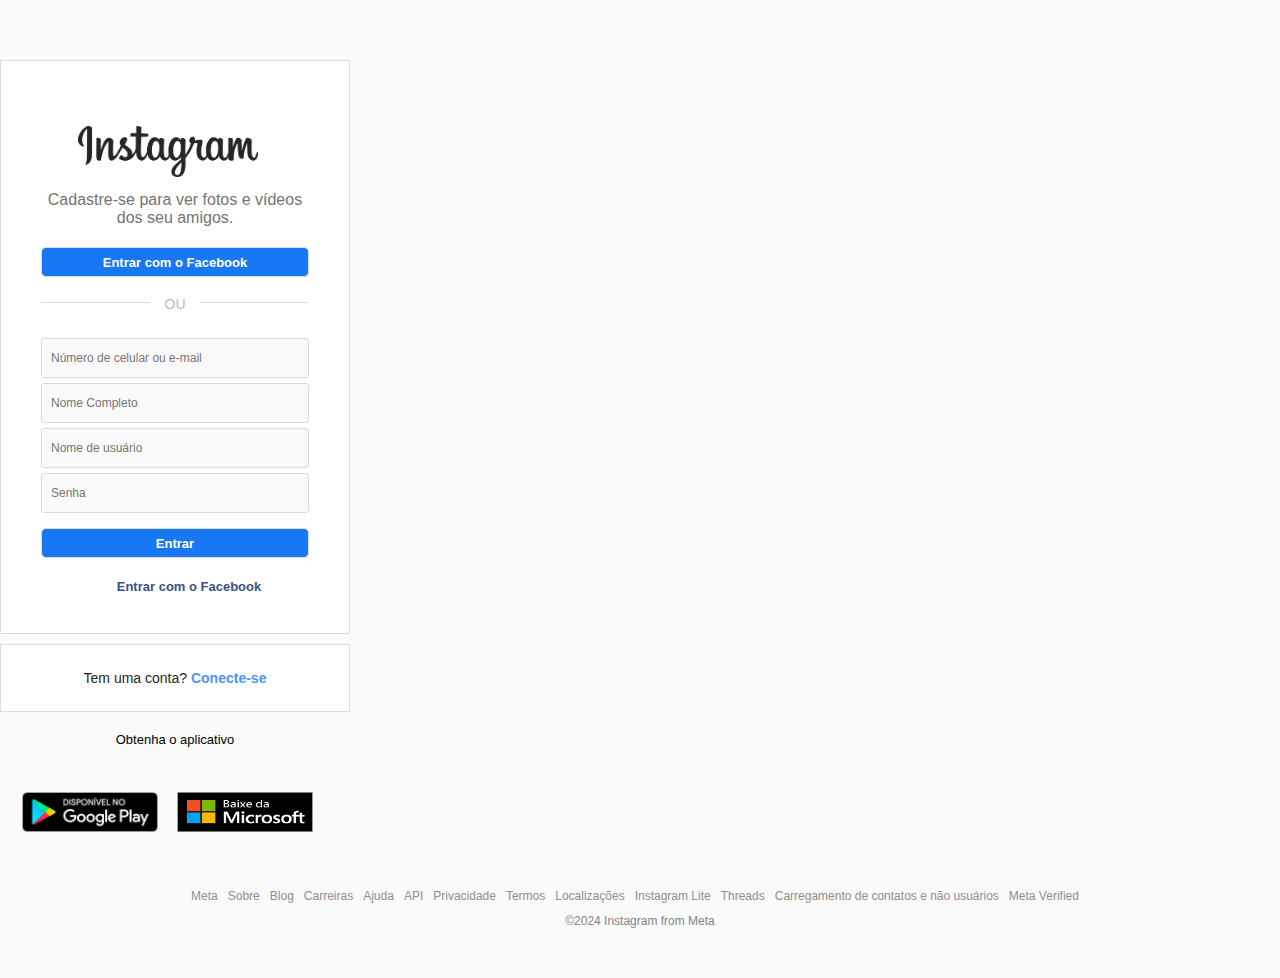
==== cadastro.html @ f1f6cc98 "Clone-instagram" ====
<!DOCTYPE html>
<html lang="en">
<head>
    <meta charset="UTF-8">
    <meta name="viewport" content="width=device-width, initial-scale=1.0">
    <title>cadastro</title>
    <link rel="stylesheet" href="style.css">
    <link rel="stylesheet" href="media-query.css">
    <link rel="shortcut icon" href="imagens/favicon.png" type="image/x-icon">
</head>
<body>
    <main>
        <div id="main-container">
            <div id="banner-container">
    
          <!-- Login e Registro -->
          <div id="form-container">
            <div id="form-box">
              <img
                src="imagens/logo_instagram.png"
                alt="Instagram"
              />

              <p id="cadastre-se">Cadastre-se para ver fotos e vídeos <br> dos seu amigos.</p>

              <form
              id="login-form">
              <input type="submit" value="Entrar com o Facebook" /></form>

              <div class="separator">
                <div class="line"></div>
                <span>Ou</span>
              </div>
  
              <form id="login-form">
                <input
                  type="text"
                  name="NumberOrEmail"
                  placeholder="Número de celular ou e-mail"
                />

                <input type="text" name="Name" placeholder="Nome Completo">

                <input type="text" name="Name" placeholder="Nome de usuário">
  
                <input type="password" name="password" placeholder="Senha" />
                <input type="submit" value="Entrar" />
              </form>
  
              <div id="other-links">
                <div id="facebook-login">
                  <a href="#">
                    <img src="imagens/logo_facebook.svg" alt="Facebook Login" />
                    <span>Entrar com o Facebook</span>
                  </a>
                </div>
              </div>
            </div>
  
            <div id="register-container">
              <p>Tem uma conta? <a href="cadastro.html">Conecte-se</a></p>
            </div>
  
            <div id="get-app-container">
              <p>Obtenha o aplicativo</p>
              <a href="https://play.google.com/store/apps/details?id=com.instagram.android&referrer=ig_mid%3D6D656D8D-B75F-41A4-845D-20EC790AF156%26utm_campaign%3DloginPage%26utm_content%3Dlo%26utm_source%3Dinstagramweb%26utm_medium%3Dbadge" target="_blank">
                <img src="imagens/gplay_btn.png" alt="Google Play" />
              </a>
  
              <a href="https://apps.microsoft.com/detail/9nblggh5l9xt?hl=pt-br&gl=BR" target="_blank">
                <img src="imagens/microsoft-btn.png" alt="Microsoft" />
              </a>
            </div>
          </div>
        </div>
      </main>
      <footer>
        <nav>
          <ul id="footer-links">
            <li><a href="https://about.meta.com/" target="_blank">Meta</a></li>
            <li><a href="https://about.instagram.com/" target="_blank">Sobre</a></li>
            <li><a href="https://about.instagram.com/blog" target="_blank">Blog</a></li>
            <li><a href="https://about.instagram.com/about-us/careers" target="_blank">Carreiras</a></li>
            <li><a href="https://developers.facebook.com/docs/instagram" target="_blank">Ajuda</a></li>
            <li><a href="https://developers.facebook.com/docs/instagram" target="_blank">API</a></li>
            <li><a href="https://privacycenter.instagram.com/policy/?entry_point=ig_help_center_data_policy_redirect" target="_blank">Privacidade</a></li>
            <li><a href="https://help.instagram.com/581066165581870/" target="_blank">Termos</a></li>
            <li><a href="https://www.instagram.com/explore/locations/" target="_blank">Localizações</a></li>
            <li><a href="https://www.instagram.com/web/lite/" target="_blank">Instagram Lite</a></li>
            <li><a href="https://www.threads.net/" target="_blank">Threads</a></li>
            <li><a href="https://www.facebook.com/help/instagram/261704639352628" target="_blank">Carregamento de contatos e não usuários</a></li>
            <li><a href="https://about.meta.com/technologies/meta-verified/" target="_blank">Meta Verified</a></li>
          </ul>
        </nav>
        <p id="copyright">&copy;2024 Instagram from Meta</p>
      </footer>
</body>
</html>
---- style.css ----
/* GERAL */
* {
  margin: 0;
  padding: 0;
  box-sizing: border-box;
  font-family: Helvetica;
}

body {
  background-color: #fafafa;
}

/* CONTAINERS */

#main-container {
  display: flex;
  margin-top: 30px;
}

#banner-container,
#form-container {
  display: 1 1 0;
  width: 50%;
}

#banner-container {
  text-align: right;
}

#banner-container img {
  width: 100%;
  margin-right: 15px;
  margin-top: 25px;
  max-width: 380px;
}

#cadastre-se {
  font-size: 1em;
  color: #737373;
}

#form-container {
  text-align: center;
}

/* LOGIN FORM */
#form-box {
  background-color: #fff;
  border: 1px solid #dbdbdb;
  width: 350px;
  margin-top: 30px;
  padding-top: 30px;
}

#form-box img {
  width: 200px;
  padding: 10px;
}

#logo-insta {
  width: 175px;
  height: 51px;
  margin: 30px auto 12px;
}

#login-form {
  margin-top: 20px;
}

#login-form input {
  display: block;
  font-size: 12px;
  padding: 12px 9px;
  background-color: #fafafa;
  border: 1px solid #dbdbdb;
}

#login-form input {
  display: block;
  font-size: 12px;
  padding: 12px 9px;
  background-color: #fafafa;
  border: 1px solid #dbdbdb;
  border-radius: 3px;
  width: 268px;
  margin: 5px auto;
}

#login-form input[type="submit"] {
  background-color: #1877F2;
  color: #fff;
  margin-top: 15px;
  border-radius: 5px;
  height: 30px;
  font-size: 13px;
  padding: 0;
  font-weight: bold;
}

#login-form input[type="submit"]:hover {
  background-color:#135fc3 ;
}

/* SEPARADOR */
.separator {
  position: relative;
}

.line {
  border-top: 1px solid #dbdbdb;
  width: 268px;
  margin: 25px auto 35px;
}

.separator span {
  position: absolute;
  text-transform: uppercase;
  color: #bbb;
  background-color: #fff;
  top: -6px;
  width: 50px;
  margin-left: -25px;
  font-size: 14px;
}

/* FACEBOOK LOGIN */
#facebook-login {
  margin-bottom: 25px;
}

#facebook-login a {
  text-decoration: none;
  color: #385185;
  display: flex;
  align-items: center;
  justify-content: center;
}

#facebook-login img {
  width: 16px;
  height: 16px;
  margin-right: 8px;
}

#facebook-login span {
  font-weight: bold;
  font-size: 13px;
  margin-top: 1px;
}

/*  FORGOT PASSWORD */
#forgot-pass {
  margin-bottom: 20px;
  font-size: 12px;
}

#forgot-pass a {
  text-decoration: none;
  color: #373799;
}

/* REGISTER */
#register-container {
  background-color: #fff;
  border: 1px solid #dbdbdb;
  width: 350px;
  margin-top: 10px;
  padding: 25px;
}

#register-container p {
  font-size: 14px;
  color: #262626;
}

#register-container a {
  color: #4a95f6;
  font-weight: bold;
  text-decoration: none;
}

/* GET APP */
#get-app-container {
  text-align: center;
  width: 350px;
}

#get-app-container p {
  margin: 20px 0;
  font-size: 13px;
}

#get-app-container a {
  text-decoration: none;
}

#get-app-container img {
  width: 136px;
  height: 40px;
}

/* FOOTER */
footer {
  text-align: left;
  width: 1000px;
  margin: 50px auto;
  display: flex;
  flex-direction: column;
  align-items: center;
  justify-content: center;
}

footer #footer-links {
  display: flex;
  list-style: none;
}

#footer-links li {
  margin-right: 10px;
}

#footer-links a,
#copy-right {
  text-decoration: none;
  color: #8e8e8e;
  font-size: 12px;
}

#copyright {
  margin-top: 10px;
  color: #858383;
  font-size: 12px;
}
---- media-query.css ----
/* MOBILE */
@media(max-width: 450px) {
  body {
    background-color: #fff;
  }

  #banner-container {
    display: none;
  }

  #main-container,
  form-box {
    margin-top: 0;
  }

  #form-container,
  #form-box,
  #register-container,
  #get-app-container {
    width: 100%;
    border: none;
  }

  footer {
    width: 90%;
  }

  #footer-links {
    flex-wrap: wrap;
    justify-content: center;
  }

  #footer-links {
    margin: bottom 10px;
  }
}

/* TABLET */
@media screen and (min-width: 768px) and (max-width: 992px) {
  body {
    background-color: #fff;
  }

  #banner-container {
    display: none;
  }

  #main-container,
  form-box {
    margin-top: 0;
  }

  #form-container,
  #form-box,
  #register-container,
  #get-app-container {
    width: 100%;
    border: none;
  }

  footer {
    width: 90%;
  }

  #footer-links {
    flex-wrap: wrap;
    justify-content: center;
  }

  #footer-links {
    margin: bottom 10px;
  }
}
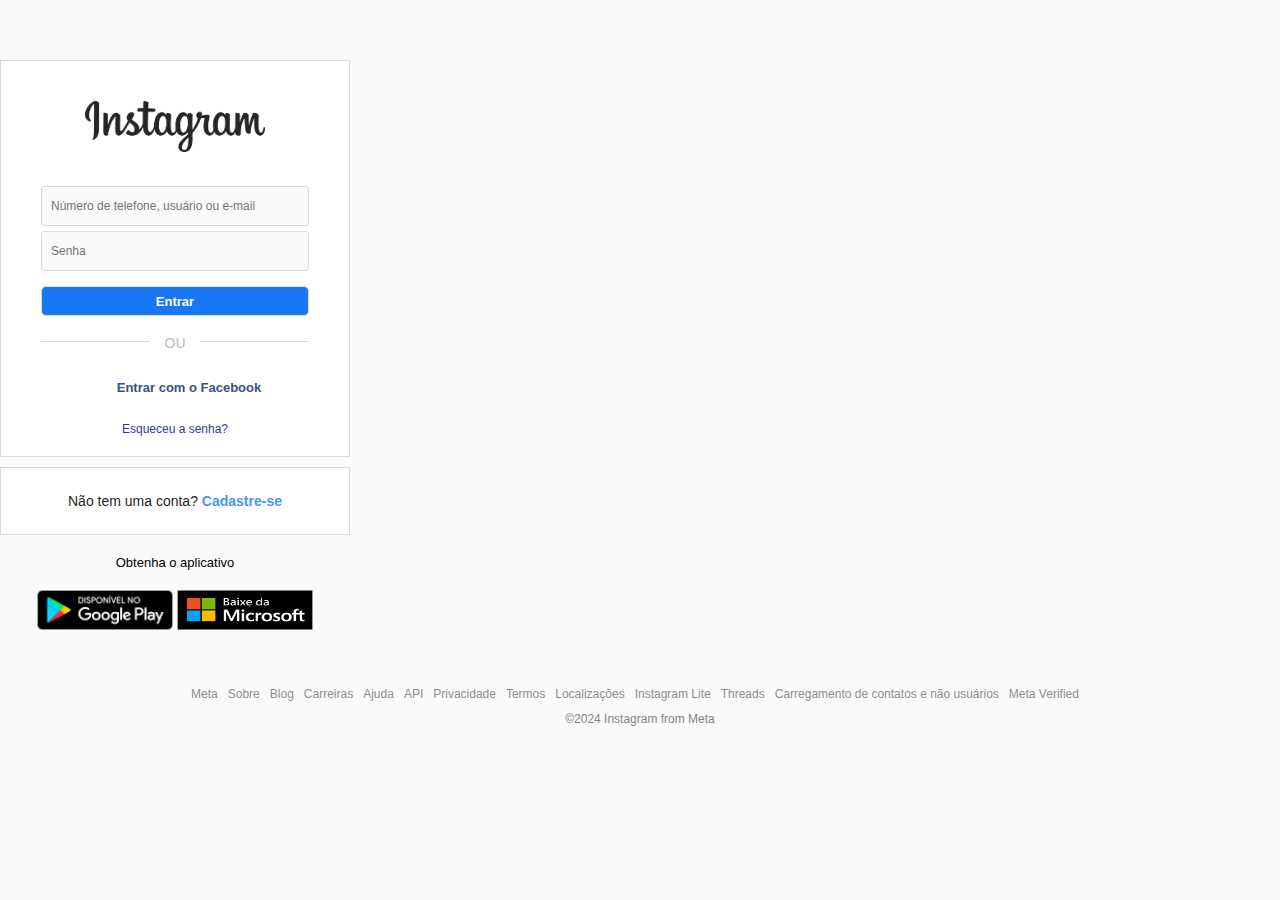
==== commit 569dea87: "atualizei" ====
--- a/cadastro.html
+++ b/cadastro.html
@@ -1,98 +1,94 @@
 <!DOCTYPE html>
-<html lang="en">
-<head>
-    <meta charset="UTF-8">
-    <meta name="viewport" content="width=device-width, initial-scale=1.0">
-    <title>cadastro</title>
-    <link rel="stylesheet" href="style.css">
+<html lang="pt-br">
+  <head>
+    <meta charset="UTF-8" />
+    <meta name="viewport" content="width=device-width, initial-scale=1.0" />
+    <title>Home</title>
+    <link rel="stylesheet" href="style.css" />
     <link rel="stylesheet" href="media-query.css">
-    <link rel="shortcut icon" href="imagens/favicon.png" type="image/x-icon">
-</head>
-<body>
+    <link
+      rel="shortcut icon"
+      href="./imagens/favicon.png"
+      type="image/x-icon"
+    />
+  </head>
+  <body>
     <main>
-        <div id="main-container">
-            <div id="banner-container">
-    
-          <!-- Login e Registro -->
-          <div id="form-container">
-            <div id="form-box">
-              <img
-                src="imagens/logo_instagram.png"
-                alt="Instagram"
+      <div id="main-container">
+        <!-- Login e Registro -->
+        <div id="form-container">
+          <div id="form-box">
+            <img
+              src="imagens/logo_instagram.png"
+              alt="Instagram"
+            />
+
+            <form id="login-form">
+              <input
+                type="text"
+                name="Username"
+                placeholder="Número de telefone, usuário ou e-mail"
               />
 
-              <p id="cadastre-se">Cadastre-se para ver fotos e vídeos <br> dos seu amigos.</p>
+              <input type="password" name="password" placeholder="Senha" />
+              <input type="submit" value="Entrar" />
+            </form>
 
-              <form
-              id="login-form">
-              <input type="submit" value="Entrar com o Facebook" /></form>
+            <div class="separator">
+              <div class="line"></div>
+              <span>Ou</span>
+            </div>
 
-              <div class="separator">
-                <div class="line"></div>
-                <span>Ou</span>
+            <div id="other-links">
+              <div id="facebook-login">
+                <a href="#">
+                  <img src="imagens/logo_facebook.svg" alt="Facebook Login" />
+                  <span>Entrar com o Facebook</span>
+                </a>
               </div>
-  
-              <form id="login-form">
-                <input
-                  type="text"
-                  name="NumberOrEmail"
-                  placeholder="Número de celular ou e-mail"
-                />
 
-                <input type="text" name="Name" placeholder="Nome Completo">
-
-                <input type="text" name="Name" placeholder="Nome de usuário">
-  
-                <input type="password" name="password" placeholder="Senha" />
-                <input type="submit" value="Entrar" />
-              </form>
-  
-              <div id="other-links">
-                <div id="facebook-login">
-                  <a href="#">
-                    <img src="imagens/logo_facebook.svg" alt="Facebook Login" />
-                    <span>Entrar com o Facebook</span>
-                  </a>
-                </div>
+              <div id="forgot-pass">
+                <a href="#">Esqueceu a senha?</a>
               </div>
             </div>
-  
-            <div id="register-container">
-              <p>Tem uma conta? <a href="cadastro.html">Conecte-se</a></p>
-            </div>
-  
-            <div id="get-app-container">
-              <p>Obtenha o aplicativo</p>
-              <a href="https://play.google.com/store/apps/details?id=com.instagram.android&referrer=ig_mid%3D6D656D8D-B75F-41A4-845D-20EC790AF156%26utm_campaign%3DloginPage%26utm_content%3Dlo%26utm_source%3Dinstagramweb%26utm_medium%3Dbadge" target="_blank">
-                <img src="imagens/gplay_btn.png" alt="Google Play" />
-              </a>
-  
-              <a href="https://apps.microsoft.com/detail/9nblggh5l9xt?hl=pt-br&gl=BR" target="_blank">
-                <img src="imagens/microsoft-btn.png" alt="Microsoft" />
-              </a>
-            </div>
+          </div>
+
+          <div id="register-container">
+            <p>Não tem uma conta? <a href="cadastro.html">Cadastre-se</a></p>
+          </div>
+
+          <div id="get-app-container">
+            <p>Obtenha o aplicativo</p>
+            <a href="https://play.google.com/store/apps/details?id=com.instagram.android&referrer=ig_mid%3D6D656D8D-B75F-41A4-845D-20EC790AF156%26utm_campaign%3DloginPage%26utm_content%3Dlo%26utm_source%3Dinstagramweb%26utm_medium%3Dbadge" target="_blank">
+              <img src="imagens/gplay_btn.png" alt="Google Play" />
+            </a>
+
+            <a href="https://apps.microsoft.com/detail/9nblggh5l9xt?hl=pt-br&gl=BR" target="_blank">
+              <img src="imagens/microsoft-btn.png" alt="Microsoft" />
+            </a>
           </div>
         </div>
-      </main>
-      <footer>
-        <nav>
-          <ul id="footer-links">
-            <li><a href="https://about.meta.com/" target="_blank">Meta</a></li>
-            <li><a href="https://about.instagram.com/" target="_blank">Sobre</a></li>
-            <li><a href="https://about.instagram.com/blog" target="_blank">Blog</a></li>
-            <li><a href="https://about.instagram.com/about-us/careers" target="_blank">Carreiras</a></li>
-            <li><a href="https://developers.facebook.com/docs/instagram" target="_blank">Ajuda</a></li>
-            <li><a href="https://developers.facebook.com/docs/instagram" target="_blank">API</a></li>
-            <li><a href="https://privacycenter.instagram.com/policy/?entry_point=ig_help_center_data_policy_redirect" target="_blank">Privacidade</a></li>
-            <li><a href="https://help.instagram.com/581066165581870/" target="_blank">Termos</a></li>
-            <li><a href="https://www.instagram.com/explore/locations/" target="_blank">Localizações</a></li>
-            <li><a href="https://www.instagram.com/web/lite/" target="_blank">Instagram Lite</a></li>
-            <li><a href="https://www.threads.net/" target="_blank">Threads</a></li>
-            <li><a href="https://www.facebook.com/help/instagram/261704639352628" target="_blank">Carregamento de contatos e não usuários</a></li>
-            <li><a href="https://about.meta.com/technologies/meta-verified/" target="_blank">Meta Verified</a></li>
-          </ul>
-        </nav>
-        <p id="copyright">&copy;2024 Instagram from Meta</p>
-      </footer>
-</body>
+      </div>
+    </main>
+    <footer>
+      <nav>
+        <ul id="footer-links">
+          <li><a href="https://about.meta.com/" target="_blank">Meta</a></li>
+          <li><a href="https://about.instagram.com/" target="_blank">Sobre</a></li>
+          <li><a href="https://about.instagram.com/blog" target="_blank">Blog</a></li>
+          <li><a href="https://about.instagram.com/about-us/careers" target="_blank">Carreiras</a></li>
+          <li><a href="https://developers.facebook.com/docs/instagram" target="_blank">Ajuda</a></li>
+          <li><a href="https://developers.facebook.com/docs/instagram" target="_blank">API</a></li>
+          <li><a href="https://privacycenter.instagram.com/policy/?entry_point=ig_help_center_data_policy_redirect" target="_blank">Privacidade</a></li>
+          <li><a href="https://help.instagram.com/581066165581870/" target="_blank">Termos</a></li>
+          <li><a href="https://www.instagram.com/explore/locations/" target="_blank">Localizações</a></li>
+          <li><a href="https://www.instagram.com/web/lite/" target="_blank">Instagram Lite</a></li>
+          <li><a href="https://www.threads.net/" target="_blank">Threads</a></li>
+          <li><a href="https://www.facebook.com/help/instagram/261704639352628" target="_blank">Carregamento de contatos e não usuários</a></li>
+          <li><a href="https://about.meta.com/technologies/meta-verified/" target="_blank">Meta Verified</a></li>
+        </ul>
+      </nav>
+      <p id="copyright">&copy;2024 Instagram from Meta</p>
+    </footer>
+  </body>
 </html>--- a/style.css
+++ b/style.css
@@ -233,3 +233,7 @@
 }
 
 
+
+ 
+
+
